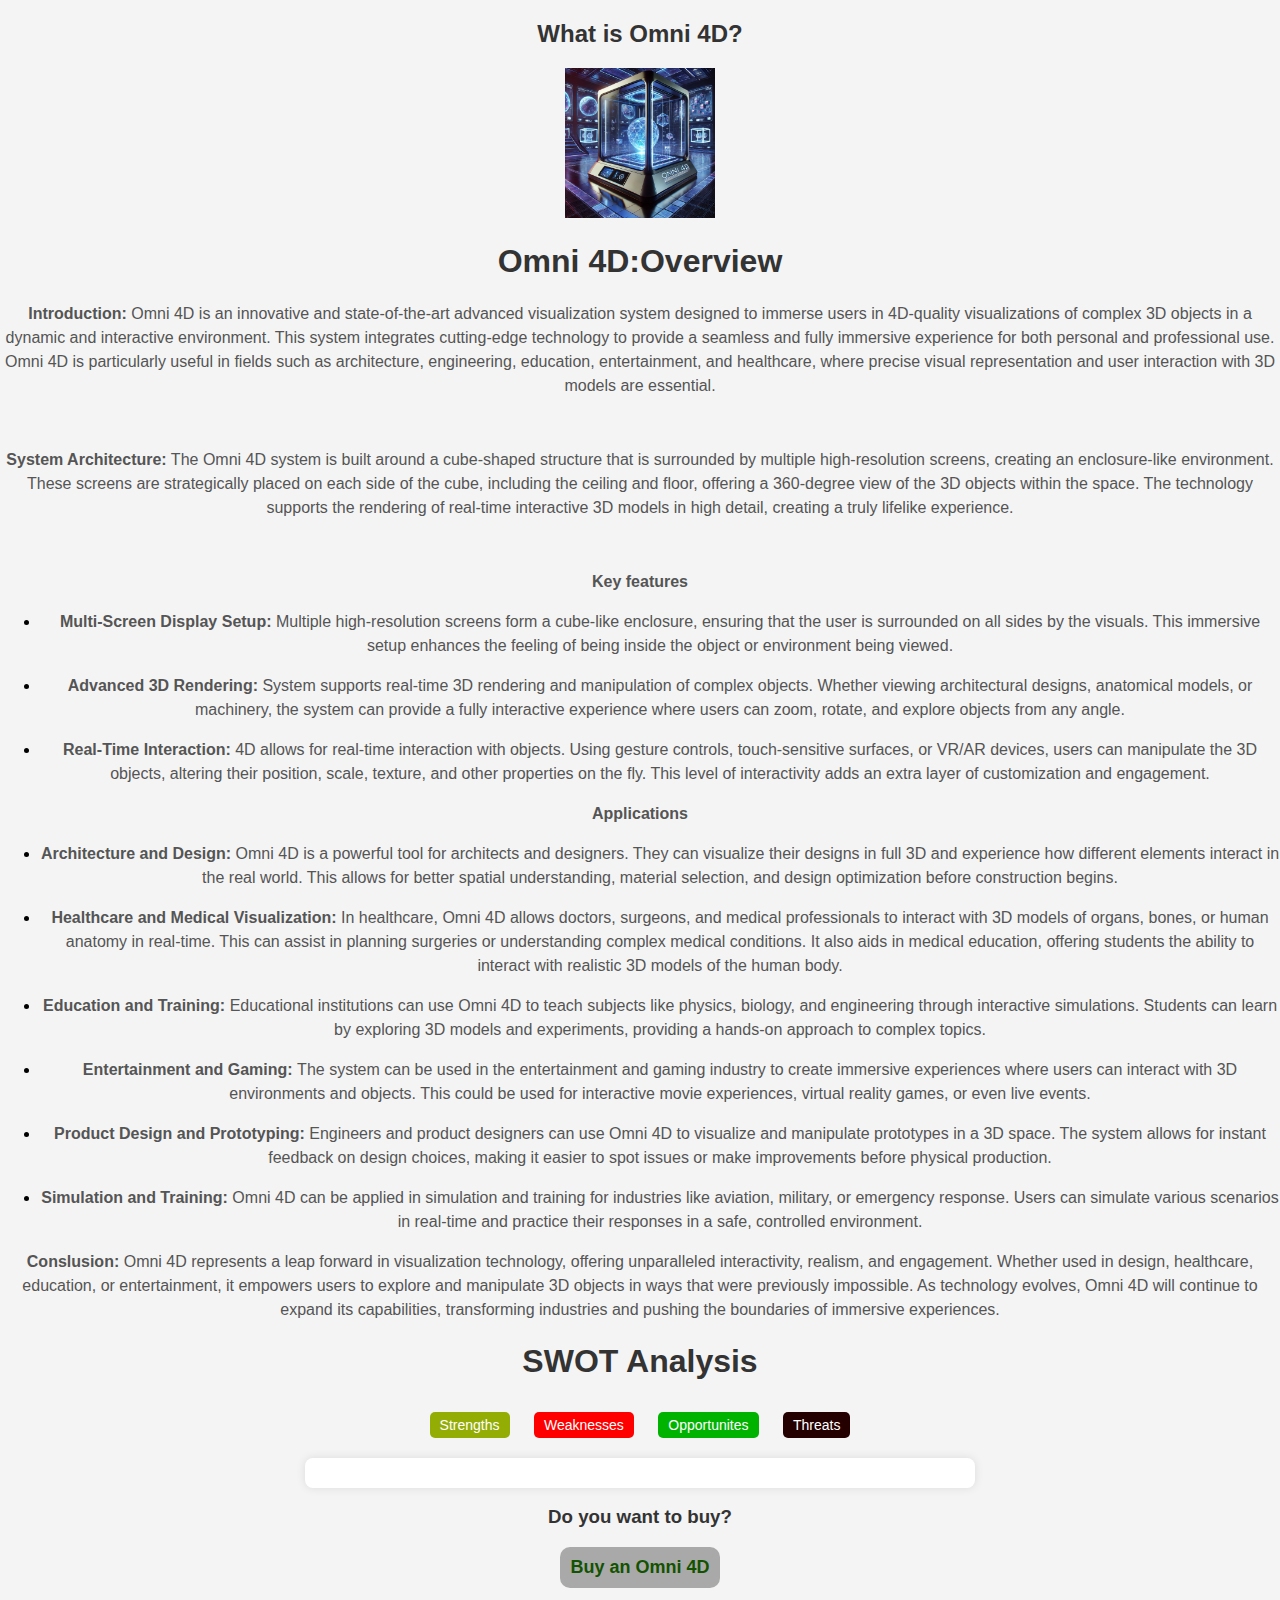
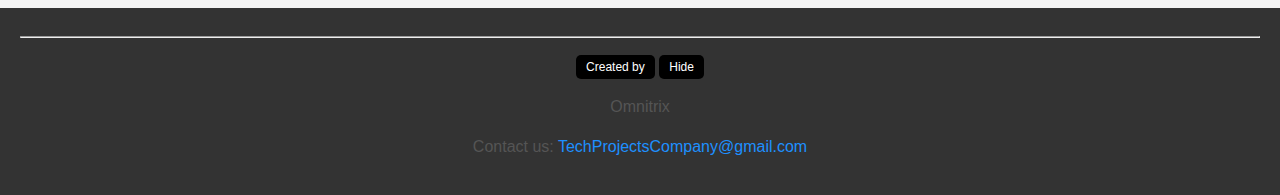
==== index.html @ bc97063b "Add files via upload" ====
<!DOCTYPE html>
<html lang="en">
<head>
    <meta charset="UTF-8">
    <meta name="viewport" content="width=device-width, initial-scale=1.0">
    <title>Omni4D</title>
    
    <!-- Favicon -->
    <link rel="icon" type="image/webp" href="Omni4D.webp">
    <link rel="stylesheet" href="style.css">
</head>
<body>
    <h2>What is Omni 4D?</h2>
    <img src="Omni4D.webp" height="150px" id="img1" alt="Omni 4D Logo">
    
    <p><b><h1>Omni 4D:Overview</h1></b></p> 
    <p><b>Introduction:</b> Omni 4D is an innovative and state-of-the-art advanced visualization system designed to immerse users in 4D-quality visualizations of complex 3D objects in a dynamic and interactive environment. This system integrates cutting-edge technology to provide a seamless and fully immersive experience for both personal and professional use. Omni 4D is particularly useful in fields such as architecture, engineering, education, entertainment, and healthcare, where precise visual representation and user interaction with 3D models are essential.</p><br>      
    <p><b>System Architecture:</b> The Omni 4D system is built around a cube-shaped structure that is surrounded by multiple high-resolution screens, creating an enclosure-like environment. These screens are strategically placed on each side of the cube, including the ceiling and floor, offering a 360-degree view of the 3D objects within the space. The technology supports the rendering of real-time interactive 3D models in high detail, creating a truly lifelike experience.</p><br>
    <p><b>Key features</b></p>
    <ul>
        <li><p><b>Multi-Screen Display Setup: </b> Multiple high-resolution screens form a cube-like enclosure, ensuring that the user is surrounded on all sides by the visuals. This immersive setup enhances the feeling of being inside the object or environment being viewed.</p></li>
        <li><p><b>Advanced 3D Rendering: </b> System supports real-time 3D rendering and manipulation of complex objects. Whether viewing architectural designs, anatomical models, or machinery, the system can provide a fully interactive experience where users can zoom, rotate, and explore objects from any angle.</p></li>
        <li><p><b>Real-Time Interaction: </b> 4D allows for real-time interaction with objects. Using gesture controls, touch-sensitive surfaces, or VR/AR devices, users can manipulate the 3D objects, altering their position, scale, texture, and other properties on the fly. This level of interactivity adds an extra layer of customization and engagement.</p></li>
    </ul>
    <p><b>Applications</b></p>
    <ul>
        <li><p><b>Architecture and Design: </b> Omni 4D is a powerful tool for architects and designers. They can visualize their designs in full 3D and experience how different elements interact in the real world. This allows for better spatial understanding, material selection, and design optimization before construction begins.</p></li>
        <li><p><b>Healthcare and Medical Visualization: </b> In healthcare, Omni 4D allows doctors, surgeons, and medical professionals to interact with 3D models of organs, bones, or human anatomy in real-time. This can assist in planning surgeries or understanding complex medical conditions. It also aids in medical education, offering students the ability to interact with realistic 3D models of the human body.</p></li>
        <li><p><b>Education and Training: </b> Educational institutions can use Omni 4D to teach subjects like physics, biology, and engineering through interactive simulations. Students can learn by exploring 3D models and experiments, providing a hands-on approach to complex topics.</p></li>
        <li><p><b>Entertainment and Gaming: </b> The system can be used in the entertainment and gaming industry to create immersive experiences where users can interact with 3D environments and objects. This could be used for interactive movie experiences, virtual reality games, or even live events.</p></li>
        <li><p><b>Product Design and Prototyping: </b> Engineers and product designers can use Omni 4D to visualize and manipulate prototypes in a 3D space. The system allows for instant feedback on design choices, making it easier to spot issues or make improvements before physical production.</p></li>
        <li><p><b>Simulation and Training: </b> Omni 4D can be applied in simulation and training for industries like aviation, military, or emergency response. Users can simulate various scenarios in real-time and practice their responses in a safe, controlled environment.</p></li>
    </ul>

    <p><b>Conslusion: </b>Omni 4D represents a leap forward in visualization technology, offering unparalleled interactivity, realism, and engagement. Whether used in design, healthcare, education, or entertainment, it empowers users to explore and manipulate 3D objects in ways that were previously impossible. As technology evolves, Omni 4D will continue to expand its capabilities, transforming industries and pushing the boundaries of immersive experiences.</p>

    <!-- SWOT Section -->
    <h1>SWOT Analysis</h1>
    <button class="Swot" onclick="displayInfo('strengths')" style="background-color: rgb(148, 173, 5); color: white; font-size: 14px; padding: 5px 10px;">
        Strengths
    </button>
    <button class="Swot" onclick="displayInfo('weaknesses')" style="background-color: red; color: white; font-size: 14px; padding: 5px 10px;">
        Weaknesses
    </button>
    <button class="Swot" onclick="displayInfo('opportunites')" style="background-color: rgb(1, 179, 1); color: white; font-size: 14px; padding: 5px 10px;">
        Opportunites
    </button>
    <button class="Swot" onclick="displayInfo('threats')" style="background-color: rgb(36, 0, 0); color: white; font-size: 14px; padding: 5px 10px;">
        Threats
    </button>
    
    <p id="info_section"></p>
    
    <script>
        function displayInfo(type) {
            let content = "";
            if (type === 'strengths') {
                content = `
                    <b>Energy Efficiency:</b> Our device is designed to consume less energy, reducing operational costs and environmental impact.<br>
                    <b>Efficient Cooling System:</b> Advanced cooling ensures smooth performance even during extended use.<br>
                    <b>Premium Quality and Durability:</b> High-quality materials ensure long-lasting reliability.<br>
                    <b>Simple and Quick Setup:</b> Easy to set up without complex processes.`;
            } else if (type === 'weaknesses') {
                content = `
                    <b>High Initial Costs:</b> Development and equipment costs are high, making early adoption difficult.<br>
                    <b>Limited Market Demand:</b> Holographic technology is still new, requiring market education.<br>
                    <b>Technology Dependence:</b> Regular maintenance is needed, and technical issues could impact user experience.<br>
                    <b>Complexity for Non-Technical Users:</b> Advanced features may be challenging for non-tech users.`;
            } else if (type === 'opportunites') {
                content = `
                    <b>Growing Demand for Holographic Technology:</b> As holographic technology becomes more popular, there is a growing market for our device in industries like entertainment, education, and business.<br>
                    <b>Expansion into New Markets:</b> We have the opportunity to expand into new regions and industries, introducing our advanced technology to a wider audience.<br>
                    <b>Partnerships with Major Companies:</b> There is potential for strategic partnerships with other leading companies in related industries, helping to increase brand visibility and sales.<br>
                    <b>Technological Advancements:</b> As technology continues to improve, there are opportunities to enhance our device even further, making it more powerful and accessible to a larger group of users.`;
            } else if (type === 'threats') {
                content = `
                    <b>Parallel Data Processing :</b>This thread is used for parallel processing, a key feature of Omni 4D. It processes large volumes of data simultaneously in four different directions.<br>
                    <b>AI Computation :</b> This thread optimizes the execution of artificial intelligence and machine learning models within Omni 4D. It is specifically designed for fast neural network processing.<br>
                    <b>Real-Time Analytics :</b> This thread is responsible for high-speed analytics in Omni 4D. It works with big data to perform real-time analyses efficiently.<br>
                    <b>Dynamic Load Balancing :</b> This thread manages load distribution within the Omni 4D system, ensuring optimal resource utilization and minimizing performance loss through automatic balancing.`;
            }
            document.getElementById("info_section").innerHTML = content;
        }
    </script>
    
   
    <!-- Purchasing Section -->
    <h3>Do you want to buy?</h3>
    <a href="purchaising.html" target="_blank">
        <button style="background-color: darkgray; border-radius: 10px; color: rgb(19, 82, 0); font-size: 18px; padding: 10px;">
            Buy an Omni 4D
        </button>
    </a>
    
    <!-- Footer Section -->
    <footer>
        <hr>
        <p>
            <button onclick="showCreator()" style="background-color: black; color: white; font-size: 12px; padding: 5px 10px;">
                Created by
            </button>
            <button onclick="hideCreator()" style="background-color: black; color: white; font-size: 12px; padding: 5px 10px;">
                Hide
            </button>
        </p>
        <p id="created_by">Omnitrix</p>
        <p>Contact us: <a href="mailto:TechProjectsCompany@gmail.com">TechProjectsCompany@gmail.com</a></p>
    </footer>
    
    <script>
        function showCreator() {
            document.getElementById("created_by").innerHTML = "Omni 4D Team";
        }
        function hideCreator() {
            document.getElementById("created_by").innerHTML = "";
        }
    </script>
</body>
</html>
---- style.css ----
body {
    font-family: Arial, sans-serif;
    background-color: #f4f4f4;
    margin: 0;
    padding: 0;
    text-align: center;
}


h2, h1, h3 {
    color: #333;
}

p {
    font-size: 16px;
    color: #555;
    line-height: 1.5;
}

button {
    cursor: pointer;
    border: none;
    padding: 10px 15px;
    border-radius: 5px;
    font-size: 14px;
}

.Swot {
    margin: 10px;
}

#info_section {
    background: white;
    padding: 15px;
    margin-top: 10px;
    border-radius: 8px;
    box-shadow: 0 0 10px rgba(0, 0, 0, 0.1);
    width: 50%;
    margin-left: auto;
    margin-right: auto;
}

a button {
    text-decoration: none;
    font-weight: bold;
}

footer {
    margin-top: 20px;
    padding: 20px;
    background-color: #333;
    color: white;
}

footer a {
    color: #1E90FF;
    text-decoration: none;
}
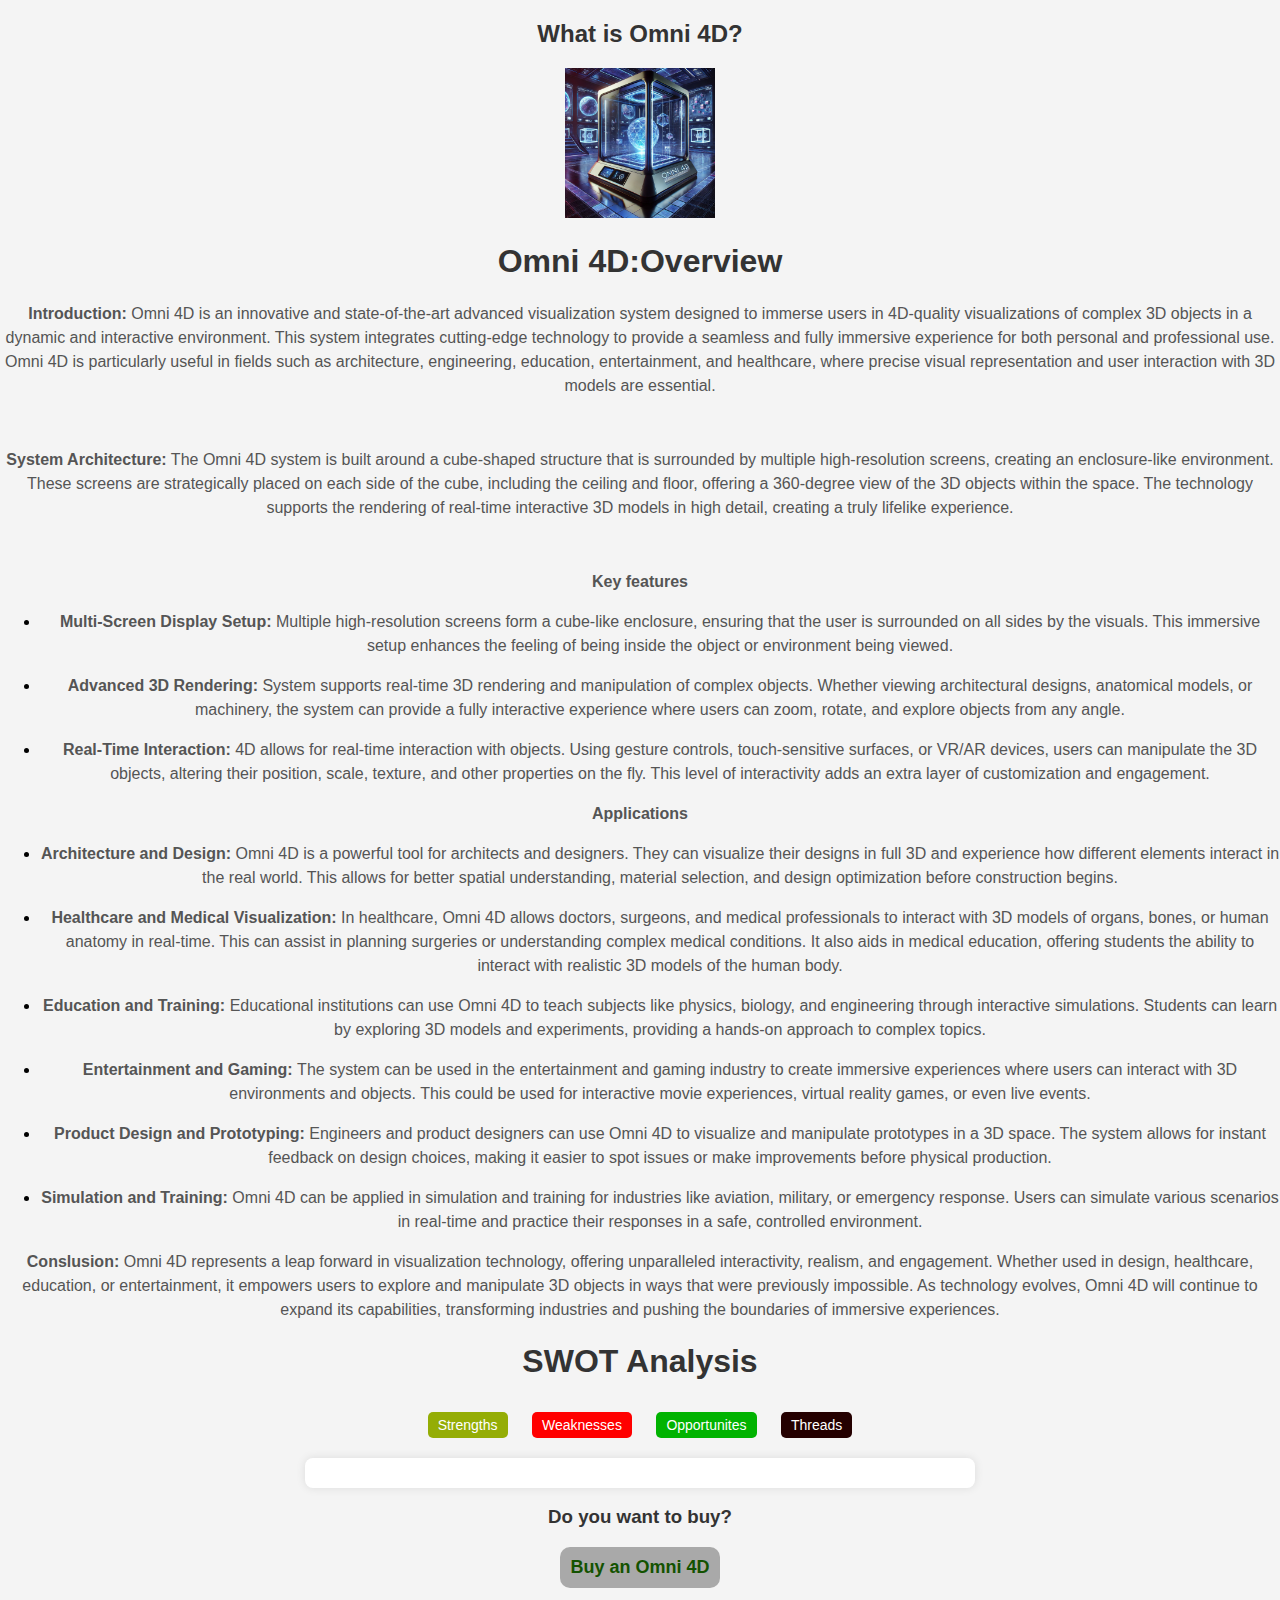
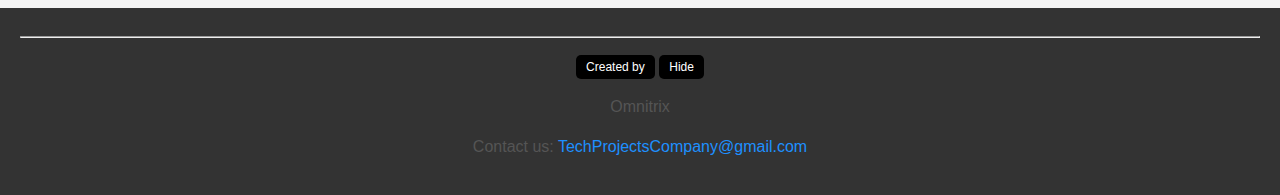
==== commit faec4229: "Update index.html" ====
--- a/index.html
+++ b/index.html
@@ -45,8 +45,8 @@
     <button class="Swot" onclick="displayInfo('opportunites')" style="background-color: rgb(1, 179, 1); color: white; font-size: 14px; padding: 5px 10px;">
         Opportunites
     </button>
-    <button class="Swot" onclick="displayInfo('threats')" style="background-color: rgb(36, 0, 0); color: white; font-size: 14px; padding: 5px 10px;">
-        Threats
+    <button class="Swot" onclick="displayInfo('threads')" style="background-color: rgb(36, 0, 0); color: white; font-size: 14px; padding: 5px 10px;">
+        Threads
     </button>
     
     <p id="info_section"></p>
@@ -72,7 +72,7 @@
                     <b>Expansion into New Markets:</b> We have the opportunity to expand into new regions and industries, introducing our advanced technology to a wider audience.<br>
                     <b>Partnerships with Major Companies:</b> There is potential for strategic partnerships with other leading companies in related industries, helping to increase brand visibility and sales.<br>
                     <b>Technological Advancements:</b> As technology continues to improve, there are opportunities to enhance our device even further, making it more powerful and accessible to a larger group of users.`;
-            } else if (type === 'threats') {
+            } else if (type === 'threads') {
                 content = `
                     <b>Parallel Data Processing :</b>This thread is used for parallel processing, a key feature of Omni 4D. It processes large volumes of data simultaneously in four different directions.<br>
                     <b>AI Computation :</b> This thread optimizes the execution of artificial intelligence and machine learning models within Omni 4D. It is specifically designed for fast neural network processing.<br>
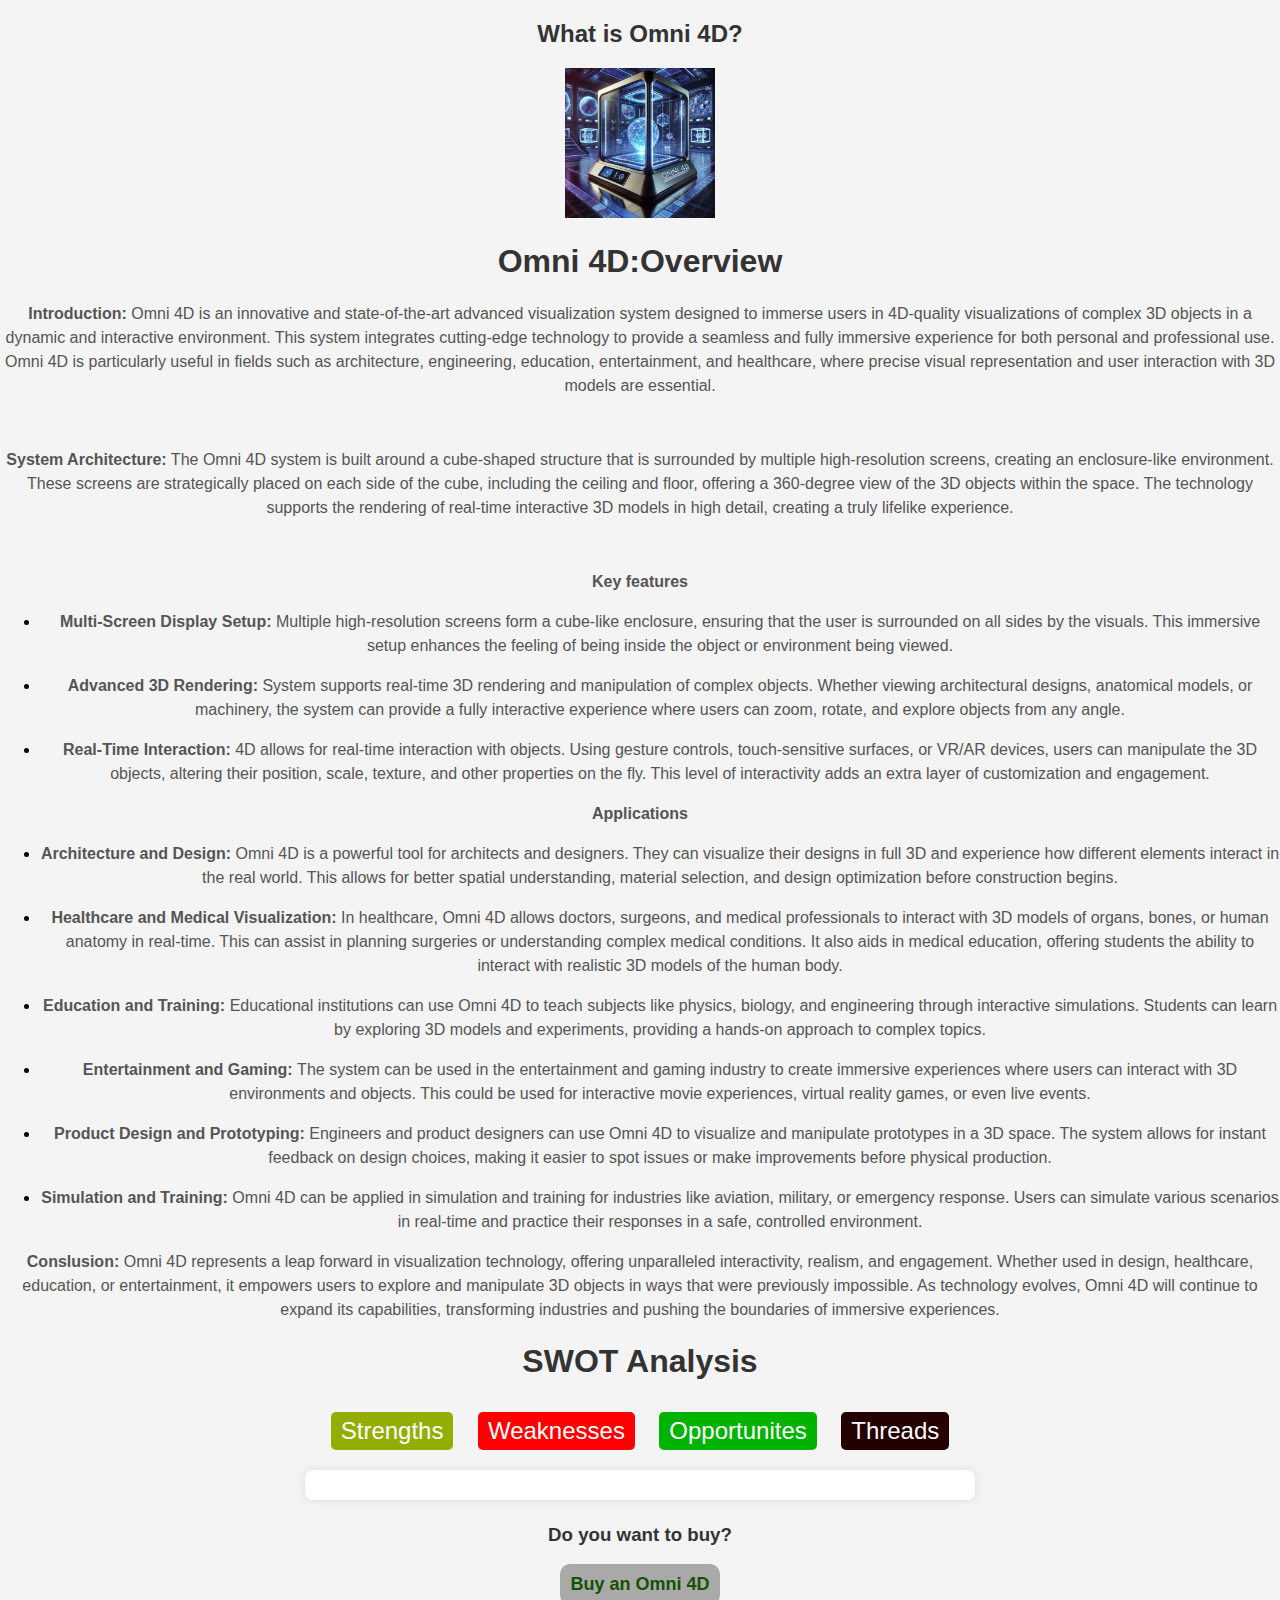
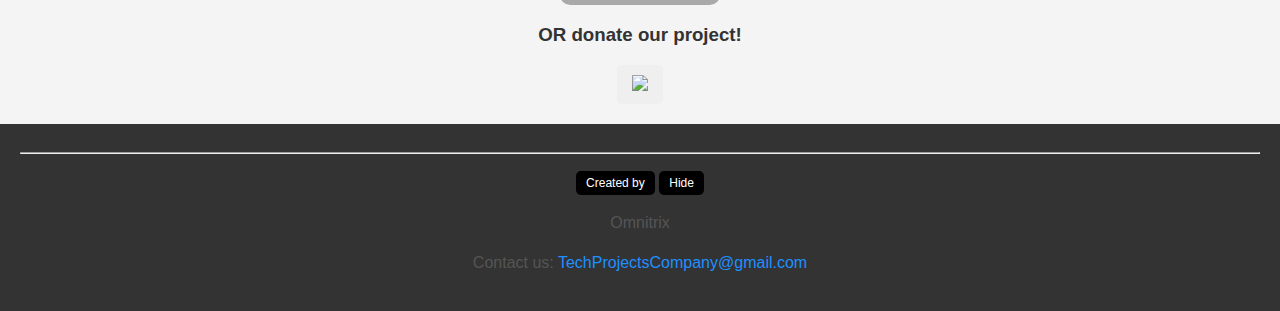
==== commit dd964d3c: "Add files via upload" ====
--- a/index.html
+++ b/index.html
@@ -8,7 +8,9 @@
     <!-- Favicon -->
     <link rel="icon" type="image/webp" href="Omni4D.webp">
     <link rel="stylesheet" href="style.css">
-</head>
+    <link rel="preconnect" href="https://fonts.googleapis.com">
+    <link rel="preconnect" href="https://fonts.gstatic.com" crossorigin>
+    <link href="https://fonts.googleapis.com/css2?family=Sigmar&display=swap" rel="stylesheet"></head>
 <body>
     <h2>What is Omni 4D?</h2>
     <img src="Omni4D.webp" height="150px" id="img1" alt="Omni 4D Logo">
@@ -36,16 +38,16 @@
 
     <!-- SWOT Section -->
     <h1>SWOT Analysis</h1>
-    <button class="Swot" onclick="displayInfo('strengths')" style="background-color: rgb(148, 173, 5); color: white; font-size: 14px; padding: 5px 10px;">
+    <button class="Swot" onclick="displayInfo('strengths')" style="background-color: rgb(148, 173, 5); color: white; font-size: 24px; padding: 5px 10px;">
         Strengths
     </button>
-    <button class="Swot" onclick="displayInfo('weaknesses')" style="background-color: red; color: white; font-size: 14px; padding: 5px 10px;">
+    <button class="Swot" onclick="displayInfo('weaknesses')" style="background-color: red; color: white; font-size: 24px; padding: 5px 10px;">
         Weaknesses
     </button>
-    <button class="Swot" onclick="displayInfo('opportunites')" style="background-color: rgb(1, 179, 1); color: white; font-size: 14px; padding: 5px 10px;">
+    <button class="Swot" onclick="displayInfo('opportunites')" style="background-color: rgb(1, 179, 1); color: white; font-size: 24px; padding: 5px 10px;">
         Opportunites
     </button>
-    <button class="Swot" onclick="displayInfo('threads')" style="background-color: rgb(36, 0, 0); color: white; font-size: 14px; padding: 5px 10px;">
+    <button class="Swot" onclick="displayInfo('threads')" style="background-color: rgb(36, 0, 0); color: white; font-size: 24px; padding: 5px 10px;">
         Threads
     </button>
     
@@ -91,6 +93,13 @@
             Buy an Omni 4D
         </button>
     </a>
+    <br>
+    <h3>OR donate our project!</h3>
+    <a href="https://www.paypal.com/donate/?hosted_button_id=HJAXV4LR6DSPG" class="paypal-button">
+        <button>
+            <img src='https://help.instapage.com/hc/article_attachments/360002241868/PayPal.svg.png' class="paypal-image" />
+        </button>
+    </a>
     
     <!-- Footer Section -->
     <footer>
--- a/style.css
+++ b/style.css
@@ -1,11 +1,12 @@
 body {
-    font-family: Arial, sans-serif;
     background-color: #f4f4f4;
     margin: 0;
     padding: 0;
     text-align: center;
+    font-family:Arial, Helvetica, sans-serif;
+    font-weight: 400;
+    font-style: normal;
 }
-
 
 h2, h1, h3 {
     color: #333;
@@ -30,6 +31,7 @@
 }
 
 #info_section {
+    font-size: 24px;
     background: white;
     padding: 15px;
     margin-top: 10px;
@@ -57,3 +59,10 @@
     text-decoration: none;
 }
 
+.paypal-button{
+    margin-top: 25px;
+    padding-top: 15px;
+}
+.paypal-image{
+    max-width: 110px;
+}
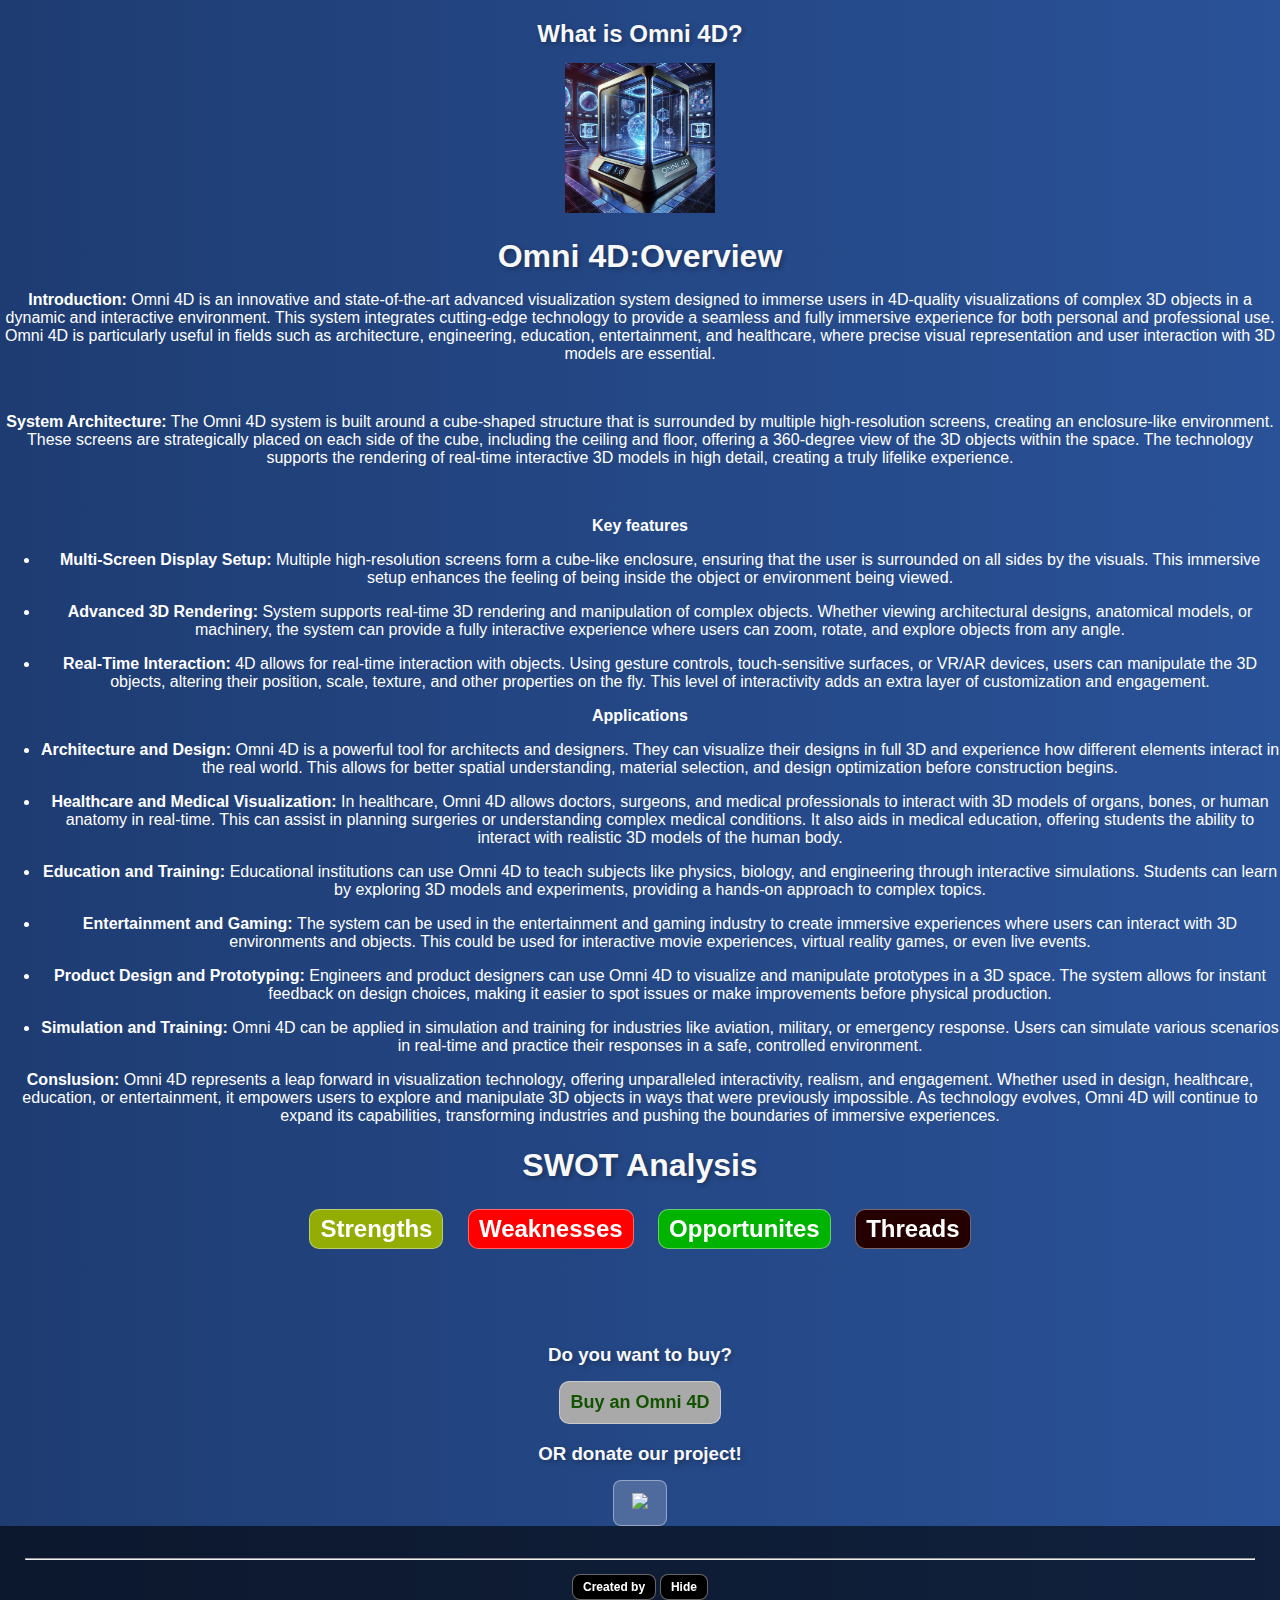
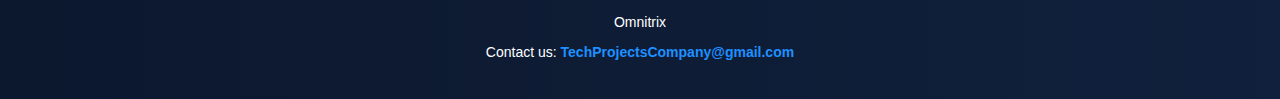
==== commit ed765148: "Add files via upload" ====
--- a/index.html
+++ b/index.html
@@ -75,11 +75,11 @@
                     <b>Partnerships with Major Companies:</b> There is potential for strategic partnerships with other leading companies in related industries, helping to increase brand visibility and sales.<br>
                     <b>Technological Advancements:</b> As technology continues to improve, there are opportunities to enhance our device even further, making it more powerful and accessible to a larger group of users.`;
             } else if (type === 'threads') {
-                content = `
-                    <b>Parallel Data Processing :</b>This thread is used for parallel processing, a key feature of Omni 4D. It processes large volumes of data simultaneously in four different directions.<br>
-                    <b>AI Computation :</b> This thread optimizes the execution of artificial intelligence and machine learning models within Omni 4D. It is specifically designed for fast neural network processing.<br>
-                    <b>Real-Time Analytics :</b> This thread is responsible for high-speed analytics in Omni 4D. It works with big data to perform real-time analyses efficiently.<br>
-                    <b>Dynamic Load Balancing :</b> This thread manages load distribution within the Omni 4D system, ensuring optimal resource utilization and minimizing performance loss through automatic balancing.`;
+        content = `
+            <b>ParallelProcessingThread – High Resource Consumption:</b> While enabling multi-directional parallel processing, this thread demands significant CPU and GPU power. If not optimized, it can lead to excessive resource usage, increased energy consumption, and overheating, reducing hardware lifespan.<br>
+            <b>AIComputationThread – Complex and Error-Prone:</b> This AI processing thread requires advanced neural network models, which can be prone to errors, miscalculations, and biases. Training and executing these models demand high computational power, making real-time adjustments challenging and sometimes unreliable.<br>
+            <b>RealTimeAnalyticsThread – Data Overload & Latency Risks:</b> Handling large datasets in real-time can overwhelm system memory and processing capabilities. If the thread fails to process data efficiently, it may cause delays, inaccurate predictions, or system crashes under extreme loads.<br>
+            <b>LoadBalancingThread – Unstable Performance Under Heavy Load:</b> While designed to distribute tasks dynamically, this thread can struggle with unpredictable workloads. If the balancing mechanism fails, some cores may become overburdened while others remain underutilized, leading to performance inconsistencies and slow response times.`;
             }
             document.getElementById("info_section").innerHTML = content;
         }
--- a/style.css
+++ b/style.css
@@ -1,68 +1,114 @@
+/* General Page Styling */
 body {
-    background-color: #f4f4f4;
+    background: linear-gradient(to right, #1e3c72, #2a5298);
     margin: 0;
     padding: 0;
     text-align: center;
-    font-family:Arial, Helvetica, sans-serif;
+    font-family: 'Arial', sans-serif;
     font-weight: 400;
     font-style: normal;
+    color: #fff;
+    animation: fadeIn 1.5s ease-in-out;
 }
 
-h2, h1, h3 {
-    color: #333;
+@keyframes fadeIn {
+    from { opacity: 0; }
+    to { opacity: 1; }
 }
 
-p {
-    font-size: 16px;
-    color: #555;
-    line-height: 1.5;
+/* Header Styling */
+h1, h2, h3 {
+    color: #f8f8f8;
+    margin-bottom: 15px;
+    text-shadow: 2px 2px 5px rgba(0, 0, 0, 0.3);
+    animation: slideIn 1.2s ease-in-out;
 }
 
+@keyframes slideIn {
+    from { transform: translateY(-20px); opacity: 0; }
+    to { transform: translateY(0); opacity: 1; }
+}
+
+/* Info Section */
+#info_section {
+    font-size: 20px;
+    background: rgba(255, 255, 255, 0.1);
+    padding: 25px;
+    margin-top: 15px;
+    border-radius: 10px;
+    box-shadow: 0 4px 10px rgba(0, 0, 0, 0.3);
+    width: 60%;
+    margin-left: auto;
+    margin-right: auto;
+    opacity: 0;
+    animation: fadeIn 2s ease-in-out forwards;
+    backdrop-filter: blur(10px);
+}
+
+/* Button Styling */
 button {
     cursor: pointer;
     border: none;
-    padding: 10px 15px;
-    border-radius: 5px;
-    font-size: 14px;
+    padding: 12px 18px;
+    border-radius: 8px;
+    font-size: 16px;
+    font-weight: bold;
+    transition: background-color 0.3s, transform 0.2s;
+    background: rgba(255, 255, 255, 0.2);
+    color: white;
+    border: 1px solid rgba(255, 255, 255, 0.4);
+    backdrop-filter: blur(5px);
 }
 
+button:hover {
+    transform: scale(1.1);
+    background: rgba(255, 255, 255, 0.4);
+}
+
+/* SWOT Buttons */
 .Swot {
     margin: 10px;
+    font-size: 18px;
+    padding: 12px 20px;
+    border-radius: 10px;
 }
 
-#info_section {
-    font-size: 24px;
-    background: white;
-    padding: 15px;
-    margin-top: 10px;
-    border-radius: 8px;
-    box-shadow: 0 0 10px rgba(0, 0, 0, 0.1);
-    width: 50%;
-    margin-left: auto;
-    margin-right: auto;
-}
-
-a button {
-    text-decoration: none;
-    font-weight: bold;
-}
-
+/* Footer Styling */
 footer {
-    margin-top: 20px;
-    padding: 20px;
-    background-color: #333;
+    background: rgba(0, 0, 0, 0.6);
     color: white;
+    padding: 25px;
+    font-size: 14px;
+    text-shadow: none;
 }
 
 footer a {
     color: #1E90FF;
     text-decoration: none;
+    font-weight: bold;
 }
 
-.paypal-button{
-    margin-top: 25px;
+/* PayPal Button */
+.paypal-button {
+    margin-top: 30px;
     padding-top: 15px;
+    animation: fadeIn 2s ease-in-out;
 }
-.paypal-image{
-    max-width: 110px;
+
+.paypal-image {
+    max-width: 120px;
 }
+
+/* Smooth Section Reveal */
+@keyframes slideUp {
+    from { transform: translateY(20px); opacity: 0; }
+    to { transform: translateY(0); opacity: 1; }
+}
+
+/* Responsive Design */
+@media (max-width: 768px) {
+    p, button, #info_section {
+        width: 90%;
+    }
+}
+
